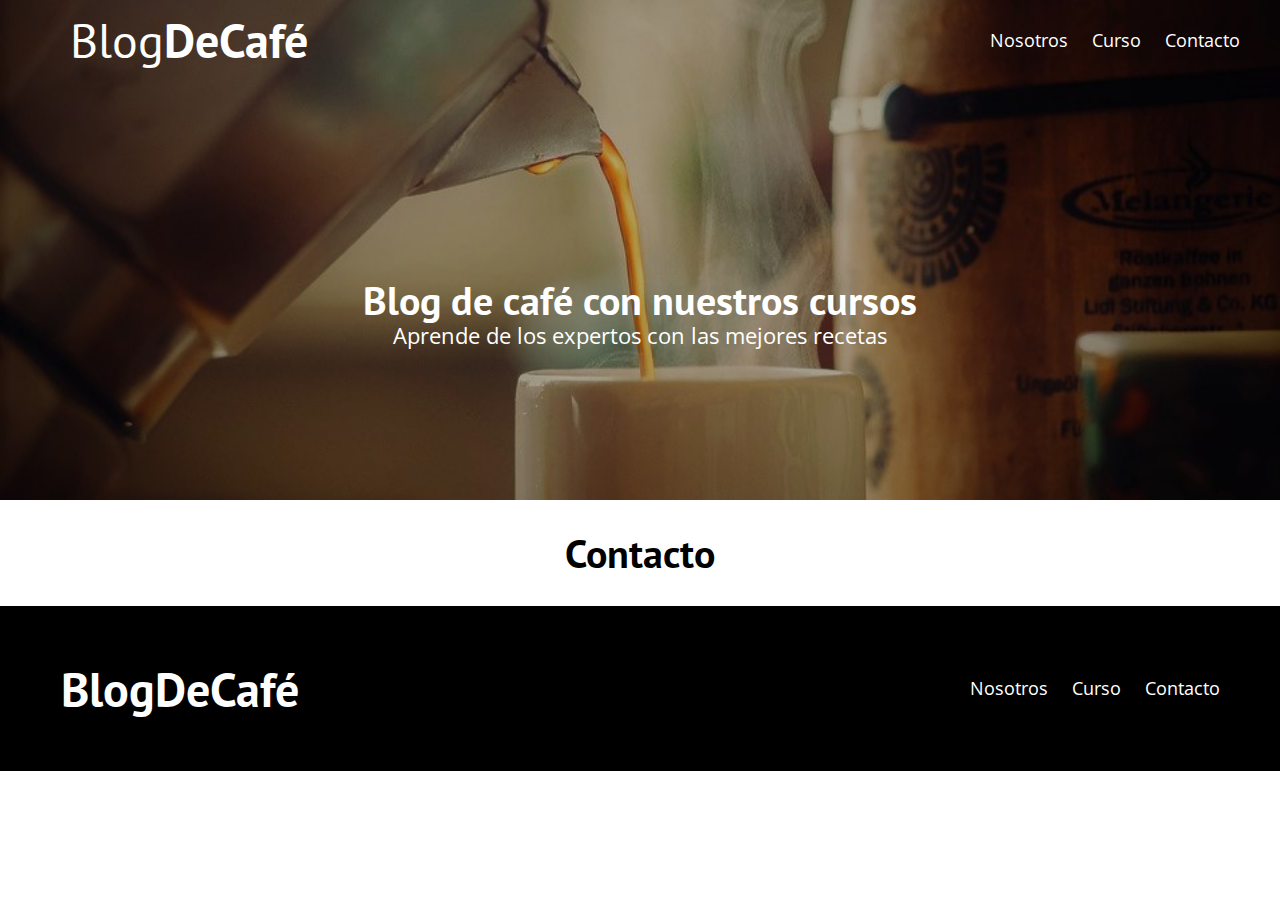
==== contacto.html @ 0b49773e "Fin de css curso" ====
<!DOCTYPE html>
<html lang="en">
<head>
    <meta charset="UTF-8">
    <meta name="viewport" content="width=device-width, initial-scale=1.0">
    <meta http-equiv="X-UA-Compatible" content="ie=edge">
    <title>BlogCoffe</title>

    <link rel="stylesheet" href="css/normalize.css">
    <link href="https://fonts.googleapis.com/css?family=PT+Sans:400,700&display=swap" rel="stylesheet">
    <link href="https://fonts.googleapis.com/css?family=Open+Sans|PT+Sans:400,700&display=swap" rel="stylesheet">
    <link rel="stylesheet" href="css/style.css">
</head>
<body>
    <header class="site-header">
        <div class="contenedor">
            <div class="barra">
                    <a href="/">
                        <h1 class="no-margin">Blog<span>DeCafé</span></h1>
                    </a>
                    <nav class="navegacion">
                        <a href="nosotros.html">Nosotros</a>
                        <a href="cursos.html">Curso</a>
                        <a href="contacto.html">Contacto</a>
                    </nav>
            </div><!--barra-->
            <div class="texto-header">
                <h2 class="no-margin">Blog de café con nuestros cursos </h2>
                <p class="no-margin">Aprende de los expertos con las mejores recetas</p>
            </div>
        </div><!--contenedor-->

    </header>


    <main class="contenedor">
     <h2 class=" centrar-texto">Contacto</h2>
    
    </main>



    <footer class="site-footer">
        <div class="barra contenedor">
            <a href="/">
                <h1>Blog<span>DeCafé</span></h1>
            </a>
            <nav class="navegacion">
                <a href="nosotros.html">Nosotros</a>
                <a href="cursos.html">Curso</a>
                <a href="contacto.html">Contacto</a>
            </nav>

        </div>

    </footer>
</body>
</html>
---- css/style.css ----
/* apply a natural box layout model to all elements, but allowing components to change */
html {
    box-sizing: border-box;
    font-size: 62.5%;
    /* 1 rem= 10px */
}
*, *:before, *:after {
    box-sizing: inherit;
}
body{
    font-family: 'Open Sans', sans-serif;
    font-size: 1.6rem;
    line-height: 2rem;
}
/* globales */
.contenedor{
    max-width: 120rem;
    margin: 0 auto;
    width: 95%;

}
h1,h2,h3,h4,h5{
    font-family: 'PT Sans', sans-serif;
}
h1{
    font-size: 4.8rem;
    
}
h2{
    font-size: 4rem;
    line-height: 4rem;

}
h3{
    font-size: 3.2rem;
    line-height: 4rem;
}
h4{
    font-size: 2.8rem;
    line-height: 3rem;
}
img{
    max-width: 100%;
}
/* ultilidades */
.centrar-texto{
    text-align: center;
}
.w-100{
    width: 100%;
}
.no-margin{
    margin: 0 !important;
}

/* Grid */
@media (min-width: 768px) {
    .grid{
        display: flex;
        justify-content: space-between;
    }
    .columnas-8{
        flex: 0 0 calc(66.6% - 1rem);
    }
    .columnas-6{
        flex: 0 0 calc(50% - 1rem);
    }

    .columnas-4{
        flex: 0 0 calc(33.3% - 1rem);
    }
    
}


/* Botones */
.btn{
    border: none;
    display: block;
    padding: 1rem 3rem;
    color: white;
    text-decoration: none;
    margin-top: 2rem;
    font-family: 'PT Sans', sans-serif;
    font-weight: 700;
    text-transform: uppercase;
    font-size: 2rem;
    margin: 2rem 0;
    text-align: center;
}
@media (min-width: 768px) {
    .btn{
        display: inline-block;

    }
}
.btn-primario{
    color: white;
    background-color: black;
}
.btn-secundario{
    background-color: #784d3c;
}


/* header */
@media(min-width:768px){
    .barra{
        display: flex;
        justify-content: space-between;
        align-items: center;
    }
}

.site-header{
    background-image: url(../img/c.jpg);
    background-repeat: no-repeat;
    background-position: center;
    background-size: cover;
    height: 50rem;
}
.site-header a{
    color: white;
    text-decoration: none;
    

}
.site-header h1{
    text-align: center;
    font-weight: 400;
    padding: 3rem;
}
.site-header h1 span{
    text-align: center;
    font-weight: 700;
}



/* navegacion */
.navegacion a{
    text-align: center;
    display: block;
    font-size: 1.8rem;
    text-decoration: none;
    color: white;

}
@media (min-width: 768px) {
    .navegacion a{
        display: inline;
        margin-right: 2rem;
    }
    .navegacion a:last-of-type{
        margin: 0;
    }
}
/* header */
.texto-header{
    color: white;
    text-align: center;
    margin-top: 5rem;
    line-height: 4rem;
}
@media (min-width: 768px) {
    .texto-header{
        margin-top: 20rem;
    }
}
.texto-header p{
    font-size: 2.2rem;
    line-height: 3rem;
}

/* Contenido principal */
.contenido-principal{
    display: flex;
    flex-wrap: wrap;
}
.blog,
.cursos{
    flex-grow: 0;
    flex-shrink: 0;
    flex-basis: 100%;

}
.cursos{
    /* cambia el orden en html y sube una posicion de lugar */
    order: -1;
}
.cursos h2{
    line-height: 4rem;
}

li h4{
    line-height: 3rem;
}
.entrada-blog{
    margin-bottom: 2rem;
    border-bottom: 3px solid #e1e1e1;
    padding: 2rem 0 2rem 0;
}
.entrada-blog:last-of-type{
    border-bottom: none;
    
}
@media (min-width: 768px) {
    .contenido-principal{
        justify-content: space-between;
    }
    .blog{
        flex-basis: 60%;
    }
    .cursos{
        flex-basis: calc(40% - 4rem);
        order: 2;
    }
    .cursos h2{
        line-height: 4rem;
    }
    li h4{
        line-height: 3rem;
    }
    
}


/* Cursos Lista */

.cursos-lista{
    padding: 0;
    list-style: none;
}
.curso{
    padding-top: 3rem;
    padding-bottom: 3rem;
    border-bottom: 1.5px solid #e1e1e1;
}
.curso:last-of-type{
    border: none;
}
.curso p{
    font-family: 'PT Sans', sans-serif;
    font-weight: 700;
    font-size: 2rem;
}
.curso p span, .curso p.descripcion{
    font-weight: 400;
}



/* Footer */
.site-footer{
    background-color: black;
    padding: 4rem 3rem;
    text-align: center;
    align-items: center;

}
.site-footer p{
    color: white;
    font-size: 4rem;
    font-weight: 400;
    font-family: 'PT Sans',sans-serif;
}
.barra.contenedor span{
    font-weight: bold;
}
.barra a{
    color: white;
    text-decoration: none;
    
}
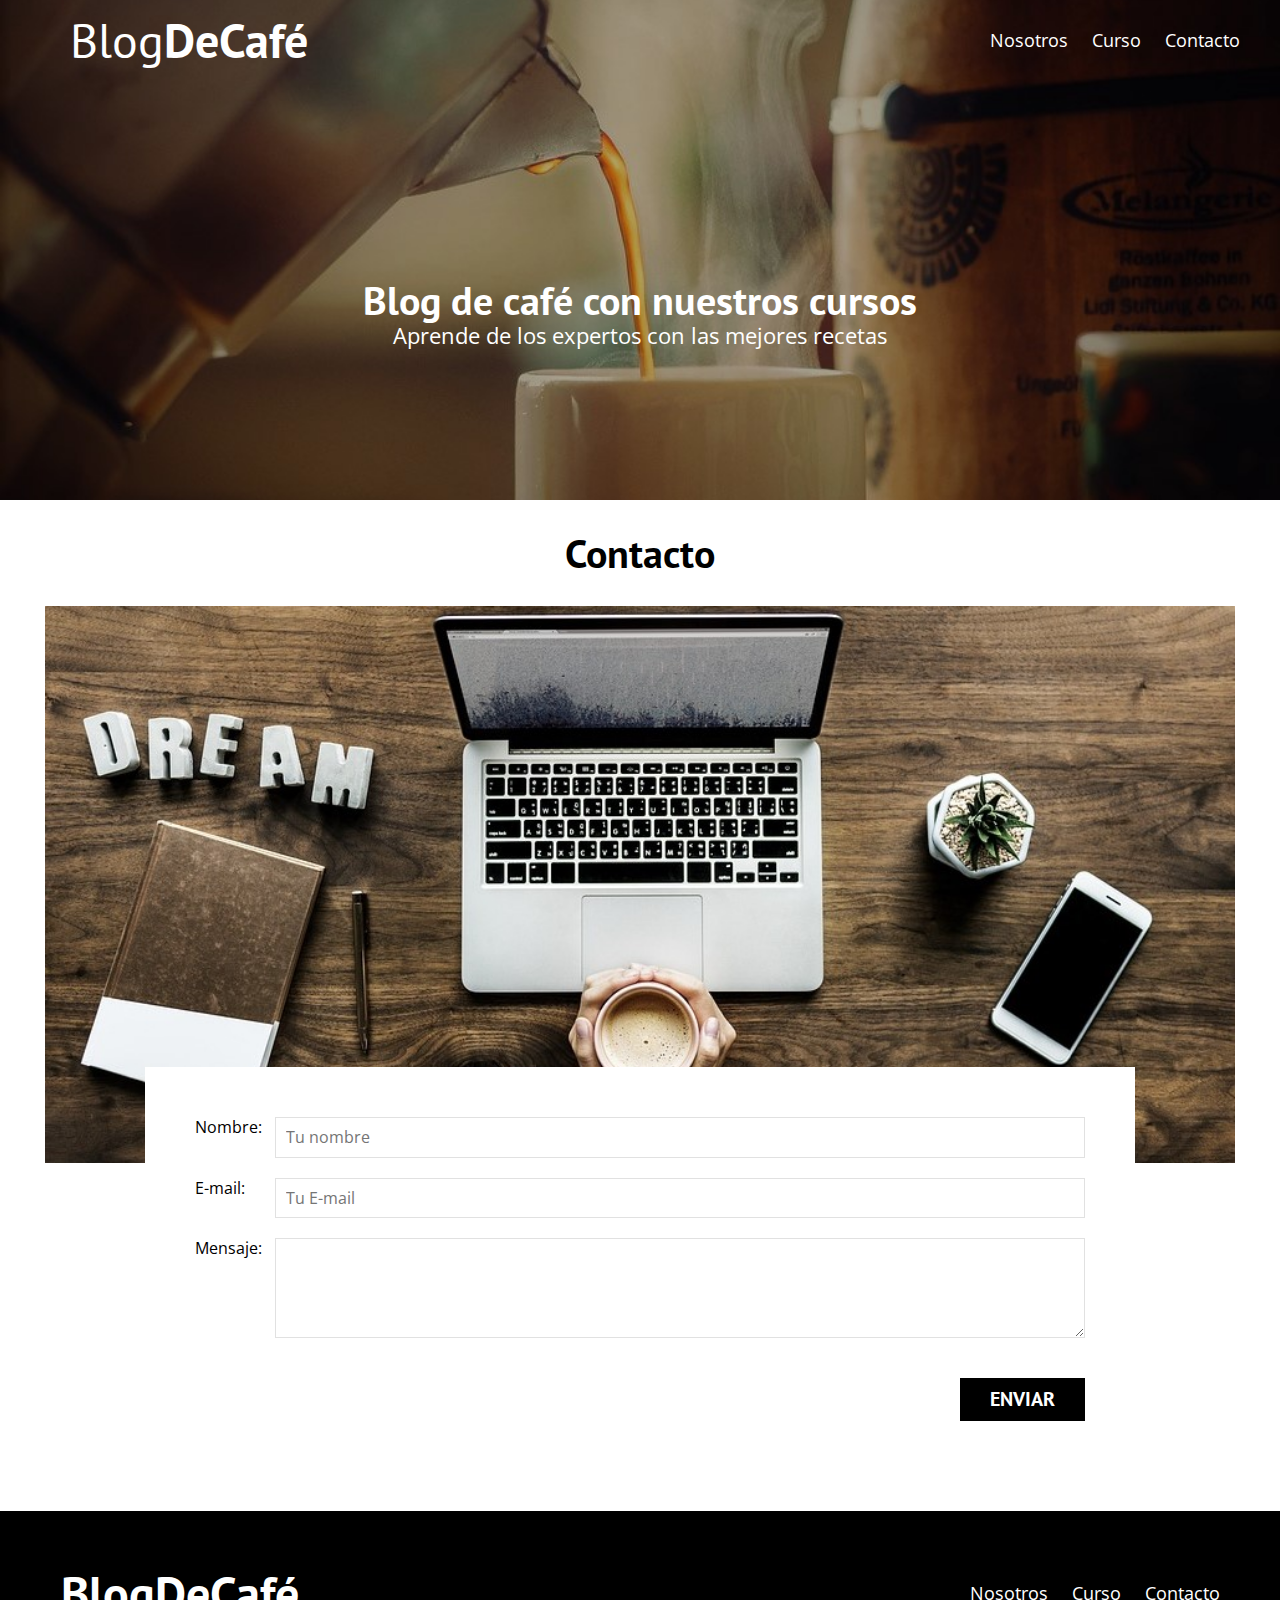
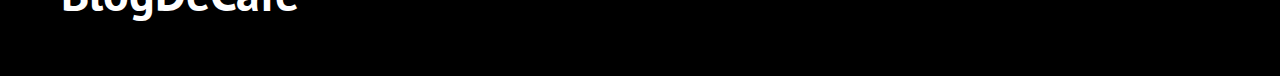
==== commit 41e6dc71: "fin del proyecto" ====
--- a/contacto.html
+++ b/contacto.html
@@ -35,6 +35,30 @@
 
     <main class="contenedor">
      <h2 class=" centrar-texto">Contacto</h2>
+     <div class="grid centrar-columnas">
+         <div class="columnas-12">
+             <img class="w-100" src="img/contactanos.jpg" alt="contacto">
+         </div>
+         <div class="formulario-contacto columnas-10">
+             <form action="">
+                 <div class="campo">
+                     <label for="nombre">Nombre:</label>
+                     <input type="text" id="nombre" placeholder="Tu nombre">
+                </div>
+                <div class="campo">
+                     <label for="email">E-mail:</label>
+                     <input type="text" id="email" placeholder="Tu E-mail">
+                </div>
+                <div class="campo">
+                     <label for="mensaje">Mensaje:</label>
+                     <textarea name="" id="mensaje"></textarea>
+                </div>
+                 <div class="campo enviar">
+                     <input class="btn btn-primario" type="submit" id="enviar" value="Enviar">
+                 </div>
+             </form>
+         </div>
+     </div>
     
     </main>
 
--- a/css/style.css
+++ b/css/style.css
@@ -56,8 +56,19 @@
 /* Grid */
 @media (min-width: 768px) {
     .grid{
+        
         display: flex;
         justify-content: space-between;
+        flex-wrap: wrap;
+    }
+    .centrar-columnas{
+        justify-content: center;
+    }
+    .columnas-12{
+        flex: 0 0 calc(100% - 1rem);
+    }
+    .columnas-10{
+        flex: 0 0 calc(83.3% - 1rem);
     }
     .columnas-8{
         flex: 0 0 calc(66.6% - 1rem);
@@ -87,11 +98,17 @@
     font-size: 2rem;
     margin: 2rem 0;
     text-align: center;
+    flex: 0 0 100%;
+   
+}
+.btn:hover{
+    cursor: pointer;
 }
 @media (min-width: 768px) {
     .btn{
         display: inline-block;
-
+        flex: 0 0 auto;
+        
     }
 }
 .btn-primario{
@@ -146,6 +163,11 @@
     color: white;
 
 }
+.navegacion a:hover{
+    color:chartreuse;
+    font-weight: bold
+}
+
 @media (min-width: 768px) {
     .navegacion a{
         display: inline;
@@ -271,4 +293,40 @@
     color: white;
     text-decoration: none;
     
+}
+
+
+/* contacto */
+.formulario-contacto{
+    color: black;
+
+}
+@media (min-width: 768px) {
+    .formulario-contacto{
+        margin-top: -10rem;
+        background-color: white;
+        padding: 5rem;
+    }
+}
+.formulario-contacto .campo{
+    display: flex;
+    justify-content: space-between;
+    margin-bottom: 2rem;
+
+}
+.formulario-contacto .campo label{
+    flex: 0 0 8rem;
+}
+.formulario-contacto .campo input:not([type="submit"]),
+.formulario-contacto textarea{
+    border: 1px solid #e1e1e1;
+    padding: 1rem;
+    flex:1;
+}
+.formulario-contacto textarea{
+    height: 10rem;
+}
+.formulario-contacto .enviar{
+    display: flex;
+    justify-content: end;
 }